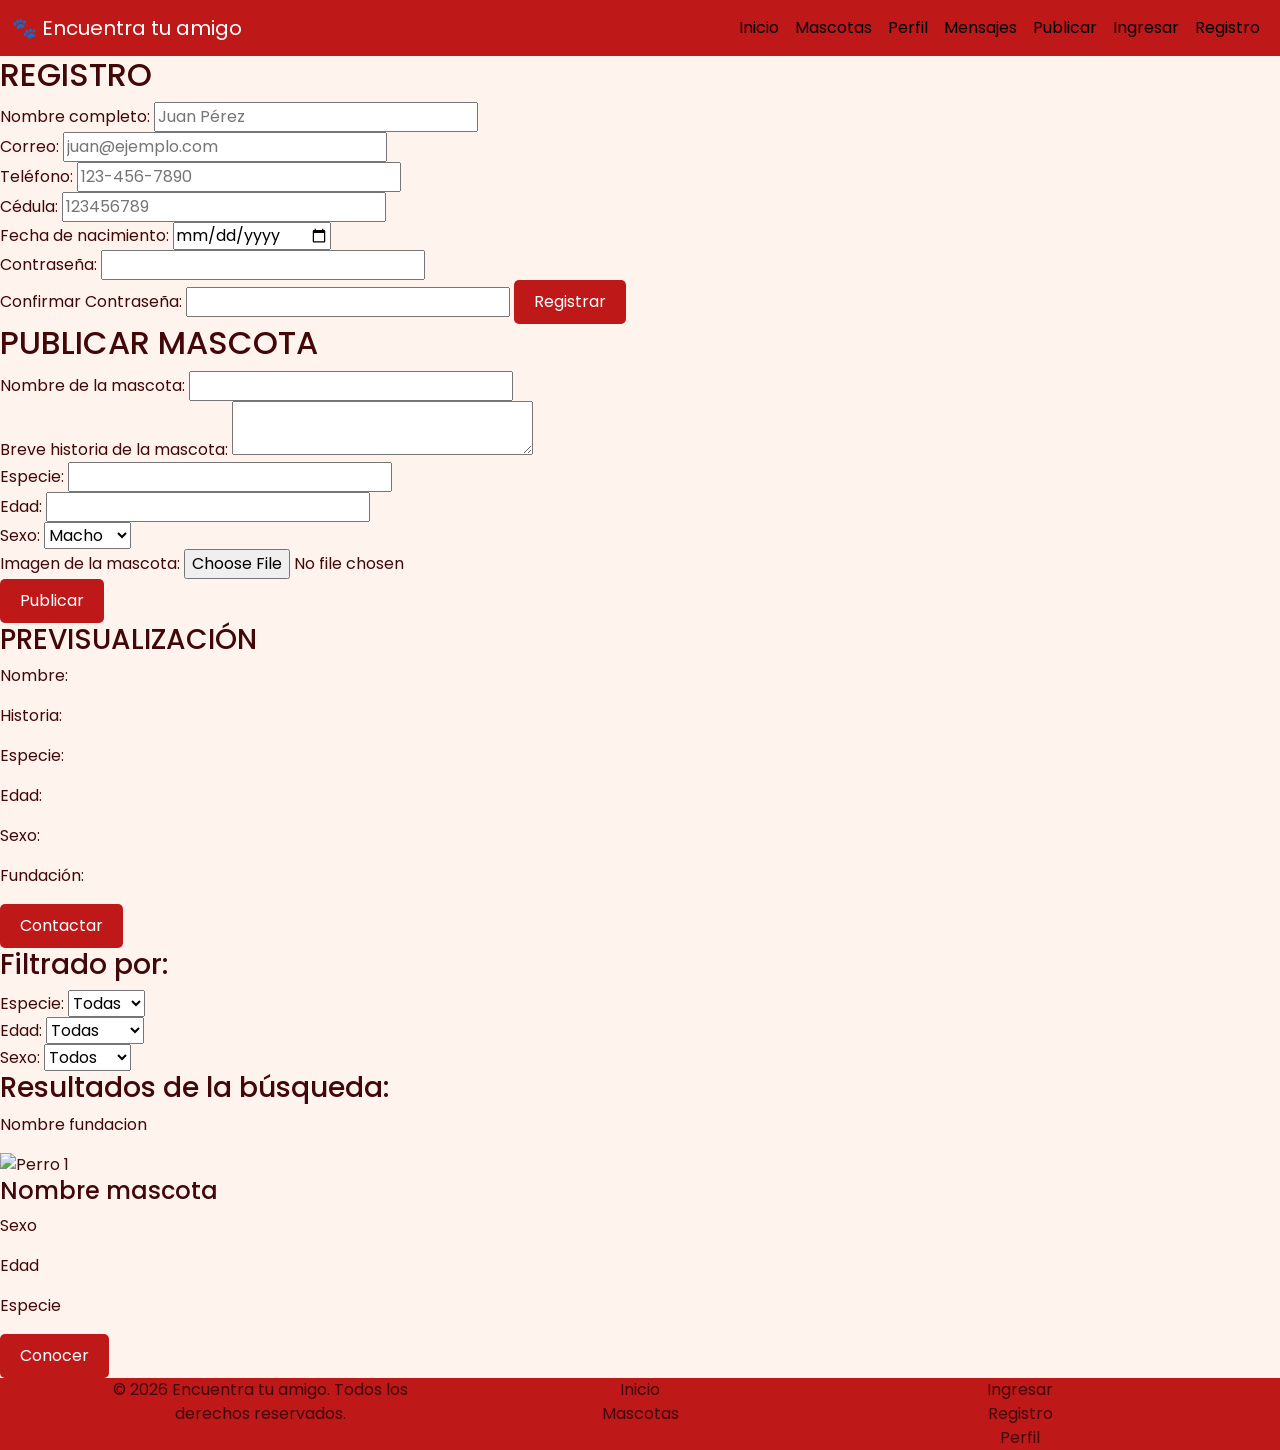
==== index.html @ 7897b8e7 "cargando sitio" ====
<!DOCTYPE html>
<html lang="en">

<head>
    <meta charset="UTF-8">
    <meta name="viewport" content="width=device-width, initial-scale=1.0">
    <title>Inicio | Encuentra tu amigo</title>
    <link href="https://cdn.jsdelivr.net/npm/bootstrap@5.3.8/dist/css/bootstrap.min.css" rel="stylesheet"
        integrity="sha384-sRIl4kxILFvY47J16cr9ZwB07vP4J8+LH7qKQnuqkuIAvNWLzeN8tE5YBujZqJLB" crossorigin="anonymous">
    <link href="https://fonts.googleapis.com/css2?family=Poppins:wght@300;400;500;600;700;800&display=swap"
        rel="stylesheet">
    <link href="styles.css" rel="stylesheet" />
</head>

<body>
    <header>
        <nav class="navbar navbar-expand-lg fixed-top">
            <div class="container-fluid">
                <a class="navbar-brand" href="mascotas.html">🐾 Encuentra tu amigo</a>
                <button class="navbar-toggler" type="button" data-bs-toggle="collapse" data-bs-target="#navbarNav"
                    aria-controls="navbarNav" aria-expanded="false" aria-label="Toggle navigation">
                    <span class="navbar-toggler-icon"></span>
                </button>
                <div class="collapse navbar-collapse" id="navbarNav">
                    <ul class="navbar-nav ms-auto">
                        <li class="nav-item">
                            <a class="nav-link active" aria-current="page" href="index.html">Inicio</a>
                        </li>
                        <li class="nav-item">
                            <a class="nav-link active" aria-current="page" href="mascotas.html">Mascotas</a>
                        </li>
                        <li class="nav-item">
                            <a class="nav-link active" aria-current="page" href="perfil.html">Perfil</a>
                        </li>
                        <li class="nav-item">
                            <a class="nav-link active" aria-current="page" href="mensajes.html">Mensajes</a>
                        </li>
                        <li class="nav-item">
                            <a class="nav-link active" aria-current="page" href="publicar.html">Publicar</a>
                        </li>
                        <li class="nav-item">
                            <a class="nav-link active" aria-current="page" href="ingresar.html">Ingresar</a>
                        </li>
                        <li class="nav-item">
                            <a class="nav-link active" aria-current="page" href="registro.html">Registro</a>
                        </li>
                    </ul>
                </div>
            </div>
        </nav>
    </header>
    <main>
        <section id="registro">
            <article>
                <h2>REGISTRO</h2>
                <form action="register.php" method="POST">
                    <label for="new-username">Nombre completo:</label>
                    <input type="text" id="new-username" name="new-username" placeholder="Juan Pérez" required>
                    <br>
                    <label for="new-email">Correo:</label>
                    <input type="email" id="new-email" name="new-email" placeholder="juan@ejemplo.com" required>
                    <br>
                    <label for="new-phone">Teléfono:</label>
                    <input type="tel" id="new-phone" name="new-phone" placeholder="123-456-7890" required>
                    <br>
                    <label for="cedula">Cédula:</label>
                    <input type="text" id="cedula" name="cedula" placeholder="123456789" required>
                    <br>
                    <label for="Fecha de nacimiento">Fecha de nacimiento:</label>
                    <input type="date" id="Fecha de nacimiento" name="Fecha de nacimiento" placeholder="1990-01-01"
                        required>
                    <br>
                    <label for="new-password">Contraseña:</label>
                    <input type="password" id="new-password" name="new-password" required>
                    <br>
                    <label for="confirm-password">Confirmar Contraseña:</label>
                    <input type="password" id="confirm-password" name="confirm-password" required>
                    <button type="submit">Registrar</button>
                </form>
            </article>
        </section>
        <section id="Publicar">
            <div id="publicar-Form">
                <h2>PUBLICAR MASCOTA</h2>
                <form action="publicarmascota.php" method="POST" enctype="multipart/form-data">
                    <label for="nombre">Nombre de la mascota:</label>
                    <input type="text" id="nombre" name="nombre" required>
                    <br>
                    <label for="historia">Breve historia de la mascota:</label>
                    <textarea id="historia" name="historia" required></textarea>
                    <br>
                    <label for="especie">Especie:</label>
                    <input type="text" id="especie" name="especie" required>
                    <br>
                    <label for="edad">Edad:</label>
                    <input type="number" id="edad" name="edad" required>
                    <br>
                    <label for="sexo">Sexo:</label>
                    <select id="sexo" name="sexo" required>
                        <option value="macho">Macho</option>
                        <option value="hembra">Hembra</option>
                    </select>
                    <br>
                    <label for="imagen">Imagen de la mascota:</label>
                    <input type="file" id="imagen" name="imagen" accept="image/*" required>
                    <br>
                    <button type="submit">Publicar</button>
                </form>
            </div>
            <div id="Previsualizacion">
                <h3>PREVISUALIZACIÓN</h3>
                <div id="preview-container">
                    <p>Nombre: <span id="preview-nombre"></span></p>
                    <p>Historia: <span id="preview-historia"></span></p>
                    <p>Especie: <span id="preview-especie"></span></p>
                    <p>Edad: <span id="preview-edad"></span></p>
                    <p>Sexo: <span id="preview-sexo"></span></p>
                    <p>Fundación: <span id="preview-fundacion"></span></p>
                </div>
                <div id="imagen-previsualizacion"></div>
                <div id="boton-previsualizacion">
                    <button id="btn-previsualizar">Contactar</button>
                </div>
            </div>
        </section>
        <section id="buscar-mascota">
            <div id="contenedor">
                <div id="filtros">
                    <h3>Filtrado por:</h3>
                    <div id="filtro-especie">
                        <label for="especie">Especie:</label>
                        <select id="especie" name="especie">
                            <option value="">Todas</option>
                            <option value="perro">Perro</option>
                            <option value="gato">Gato</option>
                            <option value="conejo">Conejo</option>
                        </select>
                    </div>
                    <div id="filtro-edad">
                        <label for="edad">Edad:</label>
                        <select id="edad" name="edad">
                            <option value="">Todas</option>
                            <option value="cachorro">Cachorro</option>
                            <option value="adulto">Adulto</option>
                            <option value="senior">Senior</option>
                        </select>
                    </div>
                    <div id="filtro-sexo">
                        <label for="sexo">Sexo:</label>
                        <select id="sexo" name="sexo">
                            <option value="">Todos</option>
                            <option value="macho">Macho</option>
                            <option value="hembra">Hembra</option>
                        </select>
                    </div>
                </div>
                <div id="resultados">
                    <h3>Resultados de la búsqueda:</h3>
                    <div id="resultados-tarjetas">
                        <div id="tarjeta-1" class="tarjeta">
                            <div id="informacion-mascota">
                                <p>Nombre fundacion</p>
                                <img src="perro1.jpg" alt="Perro 1">
                                <h4>Nombre mascota</h4>
                                <p>Sexo</p>
                                <p>Edad</p>
                                <p>Especie</p>
                            </div>
                            <div id="boton-conocer">
                                <button>Conocer</button>
                            </div>
                        </div>
                    </div>
                </div>
            </div>
        </section>
    </main>
    <footer class="footer-custom">
        <div class="container text-center">
            <div class="row">
                <div class="col">
                    <p>&copy; 2026 Encuentra tu amigo. Todos los derechos reservados.</p>
                </div>
                <div class="col">
                    <a class="nav-link active" href="#">Inicio</a>
                    <a class="nav-link" href="#">Mascotas</a>
                </div>
                <div class="col">
                    <a class="nav-link" href="#">Ingresar</a>
                    <a class="nav-link" href="#">Registro</a>
                    <a class="nav-link" href="#">Perfil</a>
                </div>
            </div>
        </div>
    </footer>
    <script src="https://cdn.jsdelivr.net/npm/bootstrap@5.3.8/dist/js/bootstrap.bundle.min.js"
        integrity="sha384-FKyoEForCGlyvwx9Hj09JcYn3nv7wiPVlz7YYwJrWVcXK/BmnVDxM+D2scQbITxI"
        crossorigin="anonymous"></script>
</body>

</html>
---- styles.css ----
:root {
  --backgroundcolor: #FFF3ED;
  --acentuacion: #FCC3AC;
  --primario: #BE1819;
  --colortextos: #420809;
  --blanco: #FFFFFF;
  --negro: #000000;
}

body {
  margin: 0;
  padding: 0;
  padding-top: 56px;
  background-color: var(--backgroundcolor);
  font-family: 'Poppins', sans-serif;
  color: var(--colortextos);
}
/* Navbar */
.navbar {
  background-color: var(--primario);
}
.navbar-brand {
  color: var(--blanco);
}

/* footer */
.footer-custom{
    background-color: var(--primario);
}

/* imagenes */
.imagen-80 {
    width: 80%;
    height: auto;
    border-radius: 10%;
}
/* contenedores */
.mi-contenedor {
    background-color: var(--backgroundcolor);
    padding: 20px;
}
.mi-contenedor-borde{
    border-radius: 10px;
    border: 1px solid var(--colortextos);
}

/* formularios */
.input-linea {
    background: transparent;      /* Elimina el fondo blanco */
    border: none;                 /* Quita todos los bordes por defecto */
    border-bottom: 1.5px solid var(--colortextos); /* Crea la línea continua inferior */
    outline: none;                /* Quita el contorno azul al hacer clic */
    padding: 5px 10px;
    width: 100%;                  /* Ocupa todo el ancho disponible */
    color: var(--colortextos);               /* Color del texto digitado */
}
/* quita el borde azul de enfoque en Bootstrap o navegadores */
.input-linea:focus {
    background: transparent;
    border-bottom: 2px solid var(--colortextos); /* Cambia ligeramente al enfocar */
    box-shadow: none;             /* Elimina el brillo azul de Bootstrap */
    outline: none;
}
.mensaje-error {
    color: #dc3545;           
    font-size: 0.85rem;
    display: block;
    margin-top: -1rem;        
    margin-bottom: 1rem;
}
/* links */
#togglePassword {
    cursor: pointer;
}
.link-bg-oscuro {
  text-decoration: none;
  color: var(--blanco);
}
.link-bg-oscuro:hover {
  color: var(--acentuacion);
}
.link-bg-claro {
  text-decoration: none;
  color: var(--primario);
}
.link-bg-claro:hover {
  color: var(--acentuacion);
}
/* Botones */
.button-container {
    margin: 15px; 
    margin-top: 25px;
}
button {
    background-color: var(--primario);
    color: var(--blanco);
    border: none;
    padding: 10px 20px;
    border-radius: 5px;
    cursor: pointer;
}
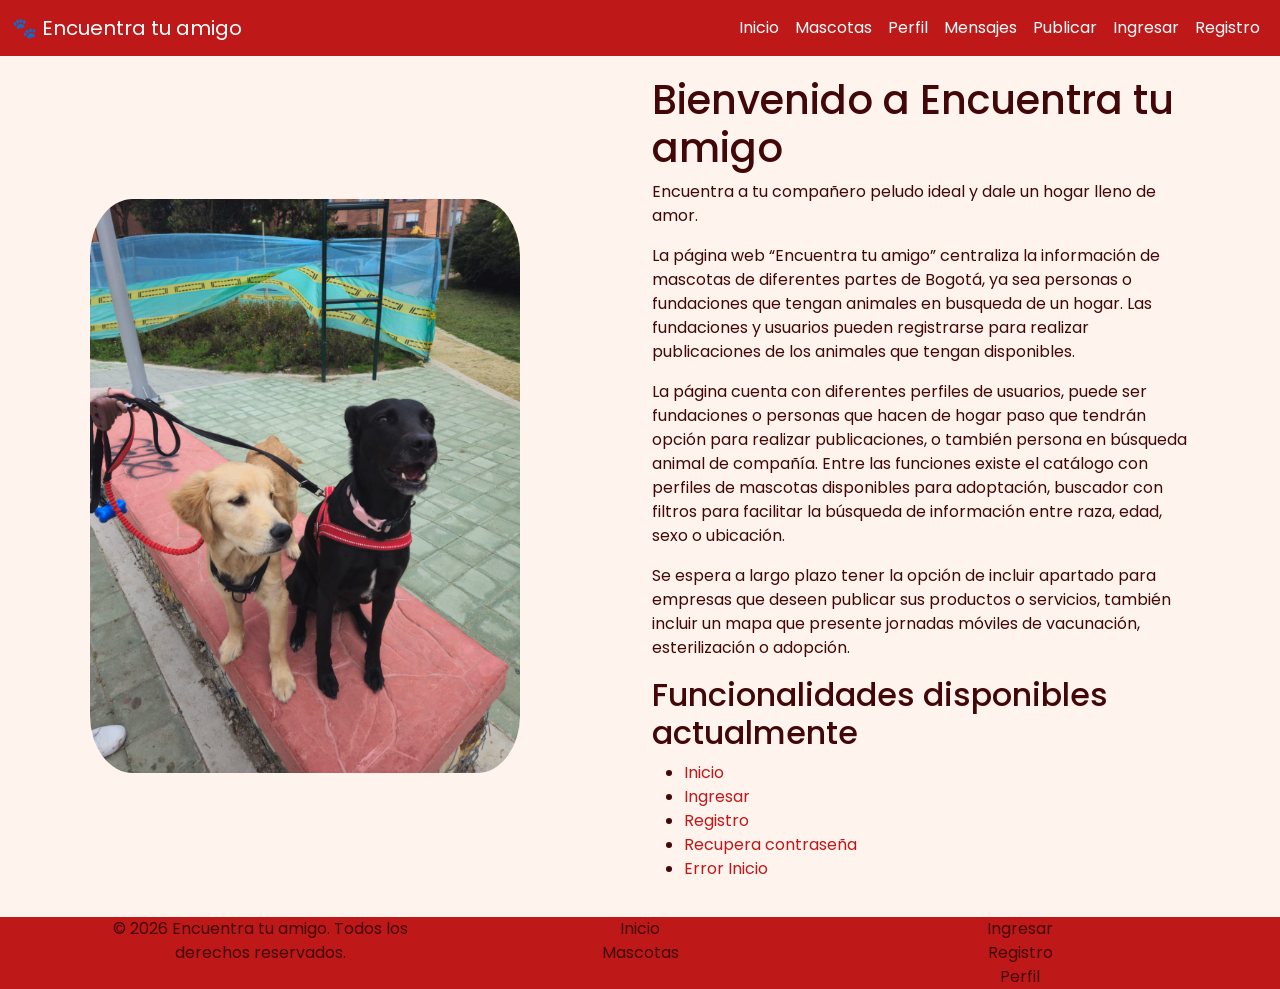
==== commit 2267d2fd: "agregado formulario de registro, inicio con validaciones,inicio, error-inicio" ====
--- a/index.html
+++ b/index.html
@@ -24,25 +24,25 @@
                 <div class="collapse navbar-collapse" id="navbarNav">
                     <ul class="navbar-nav ms-auto">
                         <li class="nav-item">
-                            <a class="nav-link active" aria-current="page" href="index.html">Inicio</a>
+                            <a class="nav-link link-bg-oscuro" aria-current="page" href="index.html">Inicio</a>
                         </li>
                         <li class="nav-item">
-                            <a class="nav-link active" aria-current="page" href="mascotas.html">Mascotas</a>
+                            <a class="nav-link link-bg-oscuro" aria-current="page" href="#l">Mascotas</a>
                         </li>
                         <li class="nav-item">
-                            <a class="nav-link active" aria-current="page" href="perfil.html">Perfil</a>
+                            <a class="nav-link link-bg-oscuro" aria-current="page" href="#">Perfil</a>
                         </li>
                         <li class="nav-item">
-                            <a class="nav-link active" aria-current="page" href="mensajes.html">Mensajes</a>
+                            <a class="nav-link link-bg-oscuro" aria-current="page" href="#">Mensajes</a>
                         </li>
                         <li class="nav-item">
-                            <a class="nav-link active" aria-current="page" href="publicar.html">Publicar</a>
+                            <a class="nav-link link-bg-oscuro" aria-current="page" href="#">Publicar</a>
                         </li>
                         <li class="nav-item">
-                            <a class="nav-link active" aria-current="page" href="ingresar.html">Ingresar</a>
+                            <a class="nav-link link-bg-oscuro" aria-current="page" href="ingresar.html">Ingresar</a>
                         </li>
                         <li class="nav-item">
-                            <a class="nav-link active" aria-current="page" href="registro.html">Registro</a>
+                            <a class="nav-link link-bg-oscuro" aria-current="page" href="registro.html">Registro</a>
                         </li>
                     </ul>
                 </div>
@@ -50,129 +50,48 @@
         </nav>
     </header>
     <main>
-        <section id="registro">
-            <article>
-                <h2>REGISTRO</h2>
-                <form action="register.php" method="POST">
-                    <label for="new-username">Nombre completo:</label>
-                    <input type="text" id="new-username" name="new-username" placeholder="Juan Pérez" required>
-                    <br>
-                    <label for="new-email">Correo:</label>
-                    <input type="email" id="new-email" name="new-email" placeholder="juan@ejemplo.com" required>
-                    <br>
-                    <label for="new-phone">Teléfono:</label>
-                    <input type="tel" id="new-phone" name="new-phone" placeholder="123-456-7890" required>
-                    <br>
-                    <label for="cedula">Cédula:</label>
-                    <input type="text" id="cedula" name="cedula" placeholder="123456789" required>
-                    <br>
-                    <label for="Fecha de nacimiento">Fecha de nacimiento:</label>
-                    <input type="date" id="Fecha de nacimiento" name="Fecha de nacimiento" placeholder="1990-01-01"
-                        required>
-                    <br>
-                    <label for="new-password">Contraseña:</label>
-                    <input type="password" id="new-password" name="new-password" required>
-                    <br>
-                    <label for="confirm-password">Confirmar Contraseña:</label>
-                    <input type="password" id="confirm-password" name="confirm-password" required>
-                    <button type="submit">Registrar</button>
-                </form>
-            </article>
-        </section>
-        <section id="Publicar">
-            <div id="publicar-Form">
-                <h2>PUBLICAR MASCOTA</h2>
-                <form action="publicarmascota.php" method="POST" enctype="multipart/form-data">
-                    <label for="nombre">Nombre de la mascota:</label>
-                    <input type="text" id="nombre" name="nombre" required>
-                    <br>
-                    <label for="historia">Breve historia de la mascota:</label>
-                    <textarea id="historia" name="historia" required></textarea>
-                    <br>
-                    <label for="especie">Especie:</label>
-                    <input type="text" id="especie" name="especie" required>
-                    <br>
-                    <label for="edad">Edad:</label>
-                    <input type="number" id="edad" name="edad" required>
-                    <br>
-                    <label for="sexo">Sexo:</label>
-                    <select id="sexo" name="sexo" required>
-                        <option value="macho">Macho</option>
-                        <option value="hembra">Hembra</option>
-                    </select>
-                    <br>
-                    <label for="imagen">Imagen de la mascota:</label>
-                    <input type="file" id="imagen" name="imagen" accept="image/*" required>
-                    <br>
-                    <button type="submit">Publicar</button>
-                </form>
+        <div class="container mi-contenedor">
+            <div class="row align-items-center justify-content-center">
+                <div class="col">
+                    <img class="imagen-80" src="imagenes/WhatsApp Image 2026-09-26 at 1.55.05 PM.jpeg"
+                        alt="Descripción de la imagen">
+                </div>
+            <div class="col">
+                <h1>Bienvenido a Encuentra tu amigo</h1>
+                <p>Encuentra a tu compañero peludo ideal y dale un hogar lleno de amor.</p>
+                <p>La página web “Encuentra tu amigo” centraliza la información de mascotas de diferentes partes de Bogotá,
+                    ya sea personas o fundaciones que tengan animales en busqueda de un hogar. Las fundaciones y usuarios
+                    pueden registrarse para realizar publicaciones de los animales que tengan disponibles.</p>
+                <p>La página cuenta con diferentes perfiles de usuarios, puede ser fundaciones o personas que hacen de hogar
+                    paso que tendrán opción para realizar publicaciones, o también persona en búsqueda animal de compañía.
+                    Entre las funciones existe el catálogo con perfiles de mascotas disponibles para adoptación, buscador
+                    con filtros para facilitar la búsqueda de información entre raza, edad, sexo o ubicación.</p>
+                <p>Se espera a largo plazo tener la opción de incluir apartado para empresas que deseen publicar sus
+                    productos o servicios, también incluir un mapa que presente jornadas móviles de vacunación,
+                    esterilización o adopción.</p>
+                    <div>
+                        <h2>Funcionalidades disponibles actualmente</h2>
+                        <ul>
+                            <li>
+                            <a class="nav-link link-bg-claro" href="index.html">Inicio</a>
+                        </li>
+                        <li>
+                            <a class="nav-link link-bg-claro" href="ingresar.html">Ingresar</a>
+                        </li>
+                        <li>
+                            <a class="nav-link link-bg-claro"  href="registro.html">Registro</a>
+                        </li>
+                        <li>
+                            <a class="nav-link link-bg-claro"  href="recuperarpass.html">Recupera contraseña</a>
+                        </li>
+                        <li>
+                            <a class="nav-link link-bg-claro"  href="error-inicio.html">Error Inicio</a>
+                        </li>
+                        </ul>
+                    </div>
             </div>
-            <div id="Previsualizacion">
-                <h3>PREVISUALIZACIÓN</h3>
-                <div id="preview-container">
-                    <p>Nombre: <span id="preview-nombre"></span></p>
-                    <p>Historia: <span id="preview-historia"></span></p>
-                    <p>Especie: <span id="preview-especie"></span></p>
-                    <p>Edad: <span id="preview-edad"></span></p>
-                    <p>Sexo: <span id="preview-sexo"></span></p>
-                    <p>Fundación: <span id="preview-fundacion"></span></p>
-                </div>
-                <div id="imagen-previsualizacion"></div>
-                <div id="boton-previsualizacion">
-                    <button id="btn-previsualizar">Contactar</button>
-                </div>
-            </div>
-        </section>
-        <section id="buscar-mascota">
-            <div id="contenedor">
-                <div id="filtros">
-                    <h3>Filtrado por:</h3>
-                    <div id="filtro-especie">
-                        <label for="especie">Especie:</label>
-                        <select id="especie" name="especie">
-                            <option value="">Todas</option>
-                            <option value="perro">Perro</option>
-                            <option value="gato">Gato</option>
-                            <option value="conejo">Conejo</option>
-                        </select>
-                    </div>
-                    <div id="filtro-edad">
-                        <label for="edad">Edad:</label>
-                        <select id="edad" name="edad">
-                            <option value="">Todas</option>
-                            <option value="cachorro">Cachorro</option>
-                            <option value="adulto">Adulto</option>
-                            <option value="senior">Senior</option>
-                        </select>
-                    </div>
-                    <div id="filtro-sexo">
-                        <label for="sexo">Sexo:</label>
-                        <select id="sexo" name="sexo">
-                            <option value="">Todos</option>
-                            <option value="macho">Macho</option>
-                            <option value="hembra">Hembra</option>
-                        </select>
-                    </div>
-                </div>
-                <div id="resultados">
-                    <h3>Resultados de la búsqueda:</h3>
-                    <div id="resultados-tarjetas">
-                        <div id="tarjeta-1" class="tarjeta">
-                            <div id="informacion-mascota">
-                                <p>Nombre fundacion</p>
-                                <img src="perro1.jpg" alt="Perro 1">
-                                <h4>Nombre mascota</h4>
-                                <p>Sexo</p>
-                                <p>Edad</p>
-                                <p>Especie</p>
-                            </div>
-                            <div id="boton-conocer">
-                                <button>Conocer</button>
-                            </div>
-                        </div>
-                    </div>
-                </div>
-            </div>
+        </div>
+        </div>
         </section>
     </main>
     <footer class="footer-custom">
